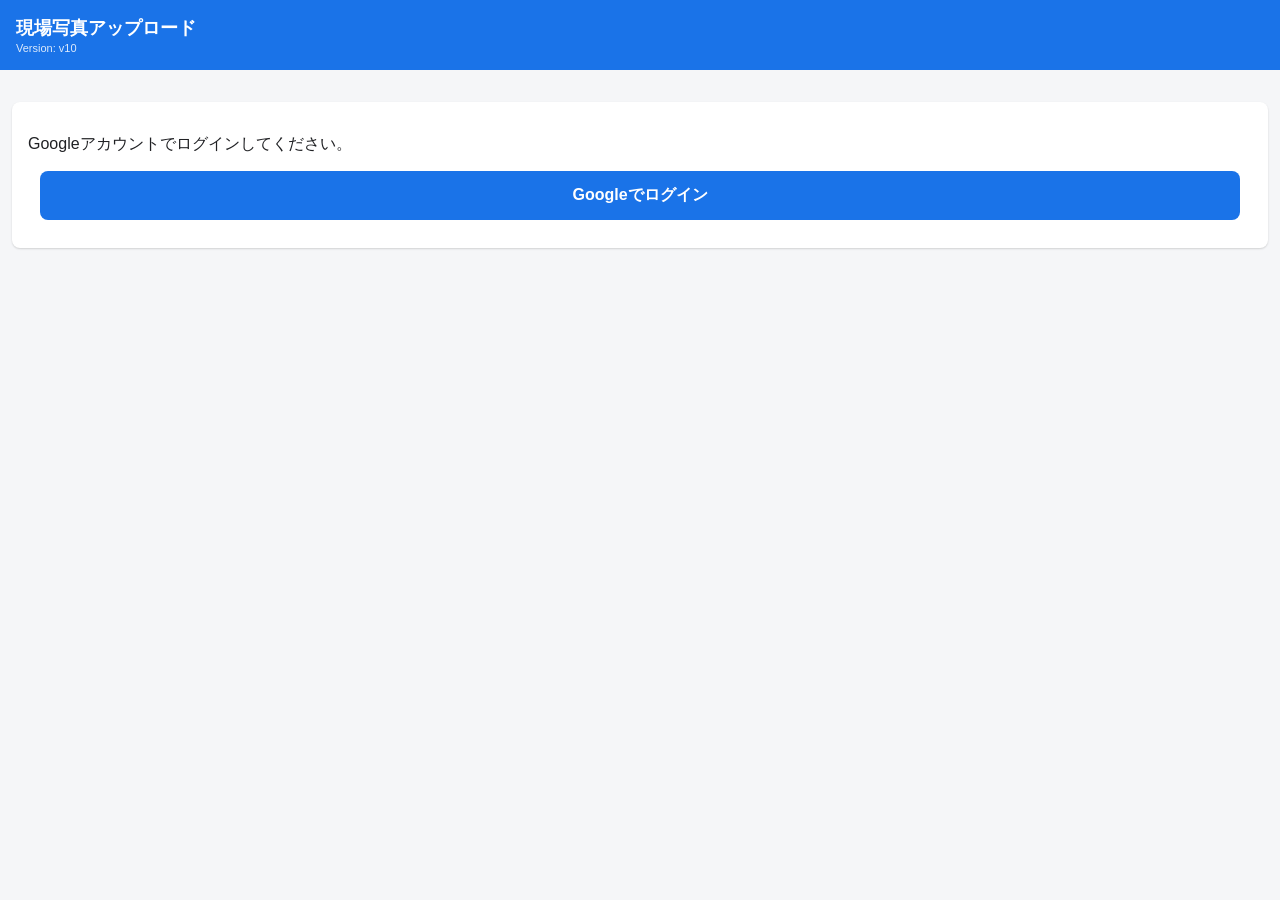
==== index.html @ af847581 "履歴画面の再試行をファイル個別からまとめて1ボタンに変更(v10): 中断・待機中の複数ファイルを一括再開できるようにする" ====
<!DOCTYPE html>
<html lang="ja">
<head>
<meta charset="UTF-8" />
<meta name="viewport" content="width=device-width, initial-scale=1, maximum-scale=1" />
<title>現場写真アップロード</title>
<link rel="manifest" href="manifest.json" />
<meta name="theme-color" content="#1a73e8" />
<link rel="apple-touch-icon" href="icons/icon-192.png" />
<link rel="icon" href="icons/icon-192.png" />
<link rel="stylesheet" href="css/style.css" />
</head>
<body>

<header class="app-header">
  <h1>現場写真アップロード</h1>
  <div id="app-version" class="app-version"></div>
</header>

<div id="status-message" class="status-message"></div>

<!-- ログイン画面 -->
<section id="screen-login" class="screen">
  <div class="card">
    <p>Googleアカウントでログインしてください。</p>
    <button id="btn-login" class="btn-primary">Googleでログイン</button>
  </div>
</section>

<!-- メイン画面 -->
<section id="screen-main" class="screen hidden">
  <nav class="tabs">
    <button id="tab-main" class="tab active">アップロード</button>
    <button id="tab-history" class="tab">履歴</button>
  </nav>

  <div id="panel-main" class="panel">
    <div class="card">
      <label>① 顧客名</label>
      <select id="select-customer"></select>

      <label>② 施工現場</label>
      <select id="select-site" disabled></select>

      <label>③ 施工年月</label>
      <select id="select-yearmonth"></select>
    </div>

    <div class="card">
      <label>写真を選択</label>
      <input id="file-input" type="file" accept="image/*,.heic,.heif" multiple />
      <div id="selected-files-info" class="muted">写真が選択されていません</div>
    </div>

    <button id="btn-upload" class="btn-primary">アップロード実行</button>
  </div>

  <div id="panel-history" class="panel hidden">
    <h2>この端末の履歴</h2>
    <button id="btn-retry-all" class="btn-secondary retry-all-btn hidden"></button>
    <div id="local-history-list"></div>

    <h2>全体共有履歴</h2>
    <div id="shared-history-list"></div>
  </div>
</section>

<!-- 新規作成モーダル -->
<div id="modal-overlay" class="modal-overlay hidden">
  <div class="modal">
    <h3 id="modal-title"></h3>
    <input id="modal-text-input" type="text" placeholder="入力してください" />
    <input id="modal-month-input" type="month" class="hidden" />
    <div class="modal-buttons">
      <button id="modal-cancel" class="btn-secondary">キャンセル</button>
      <button id="modal-confirm" class="btn-primary">登録</button>
    </div>
  </div>
</div>

<!-- アップロード進捗モーダル -->
<div id="upload-modal-overlay" class="modal-overlay hidden">
  <div class="modal upload-modal">
    <h3>アップロード</h3>

    <div class="upload-progress-block">
      <div class="upload-progress-label">
        <span>全体進捗</span>
        <span id="upload-overall-count"></span>
      </div>
      <div class="progress-bar-outer"><div id="upload-overall-bar" class="progress-bar-inner"></div></div>
      <div class="progress-status" id="upload-overall-status"></div>
    </div>

    <div class="upload-progress-block">
      <div class="upload-progress-label" id="upload-current-filename">-</div>
      <div class="progress-bar-outer"><div id="upload-current-bar" class="progress-bar-inner"></div></div>
      <div class="progress-status" id="upload-current-status"></div>
    </div>

    <div id="upload-modal-warning" class="warning">
      アップロード中は画面を閉じたり、ロックしたりしないでください。
    </div>
    <div id="upload-modal-message" class="muted hidden"></div>

    <div class="modal-buttons">
      <button id="btn-upload-cancel" class="btn-secondary">中断</button>
      <button id="btn-upload-close" class="btn-primary hidden">閉じる</button>
    </div>
  </div>
</div>

<script src="js/version.js"></script>
<script src="js/config.js"></script>
<script src="js/db.js"></script>
<script src="js/auth.js"></script>
<script src="js/drive.js"></script>
<script src="js/compress.js"></script>
<script src="js/main.js"></script>
</body>
</html>
---- css/style.css ----
* { box-sizing: border-box; }

body {
  margin: 0;
  font-family: -apple-system, BlinkMacSystemFont, "Segoe UI", Roboto, "Hiragino Sans", "Noto Sans JP", sans-serif;
  background: #f5f6f8;
  color: #202124;
  padding-bottom: 40px;
}

.app-header {
  background: #1a73e8;
  color: #fff;
  padding: 16px;
}
.app-header h1 {
  margin: 0;
  font-size: 18px;
}
.app-version {
  margin-top: 2px;
  font-size: 11px;
  opacity: 0.85;
}

.status-message {
  padding: 8px 16px;
  font-size: 14px;
  color: #1a73e8;
  min-height: 20px;
}
.status-message.error {
  color: #d93025;
  font-weight: bold;
}

.screen.hidden,
.panel.hidden,
.hidden {
  display: none !important;
}

.card {
  background: #fff;
  margin: 12px;
  padding: 16px;
  border-radius: 8px;
  box-shadow: 0 1px 2px rgba(0, 0, 0, 0.15);
}

label {
  display: block;
  font-size: 13px;
  color: #5f6368;
  margin: 12px 0 4px;
}
label:first-child {
  margin-top: 0;
}

select,
input[type="text"],
input[type="month"] {
  width: 100%;
  padding: 10px;
  font-size: 16px;
  border: 1px solid #dadce0;
  border-radius: 6px;
  background: #fff;
}

input[type="file"] {
  width: 100%;
  padding: 8px 0;
}

.muted {
  font-size: 13px;
  color: #5f6368;
  margin-top: 6px;
}

.btn-primary {
  display: block;
  width: calc(100% - 24px);
  margin: 12px;
  padding: 14px;
  background: #1a73e8;
  color: #fff;
  border: none;
  border-radius: 8px;
  font-size: 16px;
  font-weight: bold;
}
.btn-primary:disabled {
  background: #a8c7fa;
}

.btn-secondary {
  padding: 10px 16px;
  background: #f1f3f4;
  border: none;
  border-radius: 6px;
  font-size: 15px;
}

.warning {
  margin: 0 12px 12px;
  padding: 10px 12px;
  background: #fef7e0;
  border: 1px solid #f9ab00;
  border-radius: 6px;
  font-size: 13px;
  color: #7a5900;
}

.tabs {
  display: flex;
  background: #fff;
  border-bottom: 1px solid #dadce0;
}
.tab {
  flex: 1;
  padding: 14px;
  border: none;
  background: none;
  font-size: 15px;
  color: #5f6368;
}
.tab.active {
  color: #1a73e8;
  font-weight: bold;
  border-bottom: 3px solid #1a73e8;
}

.progress-list {
  margin: 12px;
}
.progress-row {
  background: #fff;
  border-radius: 8px;
  padding: 10px 12px;
  margin-bottom: 8px;
  box-shadow: 0 1px 2px rgba(0, 0, 0, 0.1);
}
.progress-filename {
  font-size: 13px;
  margin-bottom: 6px;
  word-break: break-all;
}
.progress-bar-outer {
  background: #e8eaed;
  border-radius: 4px;
  height: 8px;
  overflow: hidden;
}
.progress-bar-inner {
  background: #1a73e8;
  height: 100%;
  width: 0%;
  transition: width 0.2s;
}
.progress-status {
  font-size: 12px;
  color: #5f6368;
  margin-top: 4px;
}

.panel {
  padding-bottom: 12px;
}
.panel h2 {
  font-size: 15px;
  margin: 16px 12px 8px;
  color: #5f6368;
}

.retry-all-btn {
  display: block;
  margin: 0 12px 12px;
  width: calc(100% - 24px);
}
.retry-all-btn:disabled {
  opacity: 0.6;
}

.history-row {
  background: #fff;
  margin: 0 12px 8px;
  padding: 10px 12px;
  border-radius: 8px;
  box-shadow: 0 1px 2px rgba(0, 0, 0, 0.1);
  border-left: 4px solid #dadce0;
}
.history-row.status-completed {
  border-left-color: #34a853;
}
.history-row.status-failed {
  border-left-color: #d93025;
}
.history-row.status-paused,
.history-row.status-uploading,
.history-row.status-pending {
  border-left-color: #f9ab00;
}
.history-main {
  display: flex;
  justify-content: space-between;
  align-items: center;
  font-size: 14px;
}
.history-sub {
  font-size: 12px;
  color: #5f6368;
  margin-top: 4px;
}
.badge {
  font-size: 11px;
  padding: 2px 8px;
  border-radius: 10px;
  background: #f1f3f4;
  color: #5f6368;
}
.history-row button {
  margin-top: 8px;
  padding: 6px 12px;
  border: 1px solid #1a73e8;
  color: #1a73e8;
  background: #fff;
  border-radius: 6px;
}

.modal-overlay {
  position: fixed;
  top: 0; left: 0; right: 0; bottom: 0;
  background: rgba(0, 0, 0, 0.4);
  display: flex;
  align-items: center;
  justify-content: center;
  padding: 20px;
}
.modal {
  background: #fff;
  border-radius: 10px;
  padding: 20px;
  width: 100%;
  max-width: 360px;
}
.modal h3 {
  margin-top: 0;
}
.modal-buttons {
  display: flex;
  justify-content: flex-end;
  gap: 8px;
  margin-top: 16px;
}

.upload-modal {
  max-width: 400px;
}
.upload-progress-block {
  margin-bottom: 18px;
}
.upload-progress-label {
  display: flex;
  justify-content: space-between;
  font-size: 13px;
  color: #5f6368;
  margin-bottom: 6px;
  word-break: break-all;
}
.upload-modal .warning {
  margin: 0 0 12px;
}
.upload-modal .muted.error {
  color: #d93025;
}
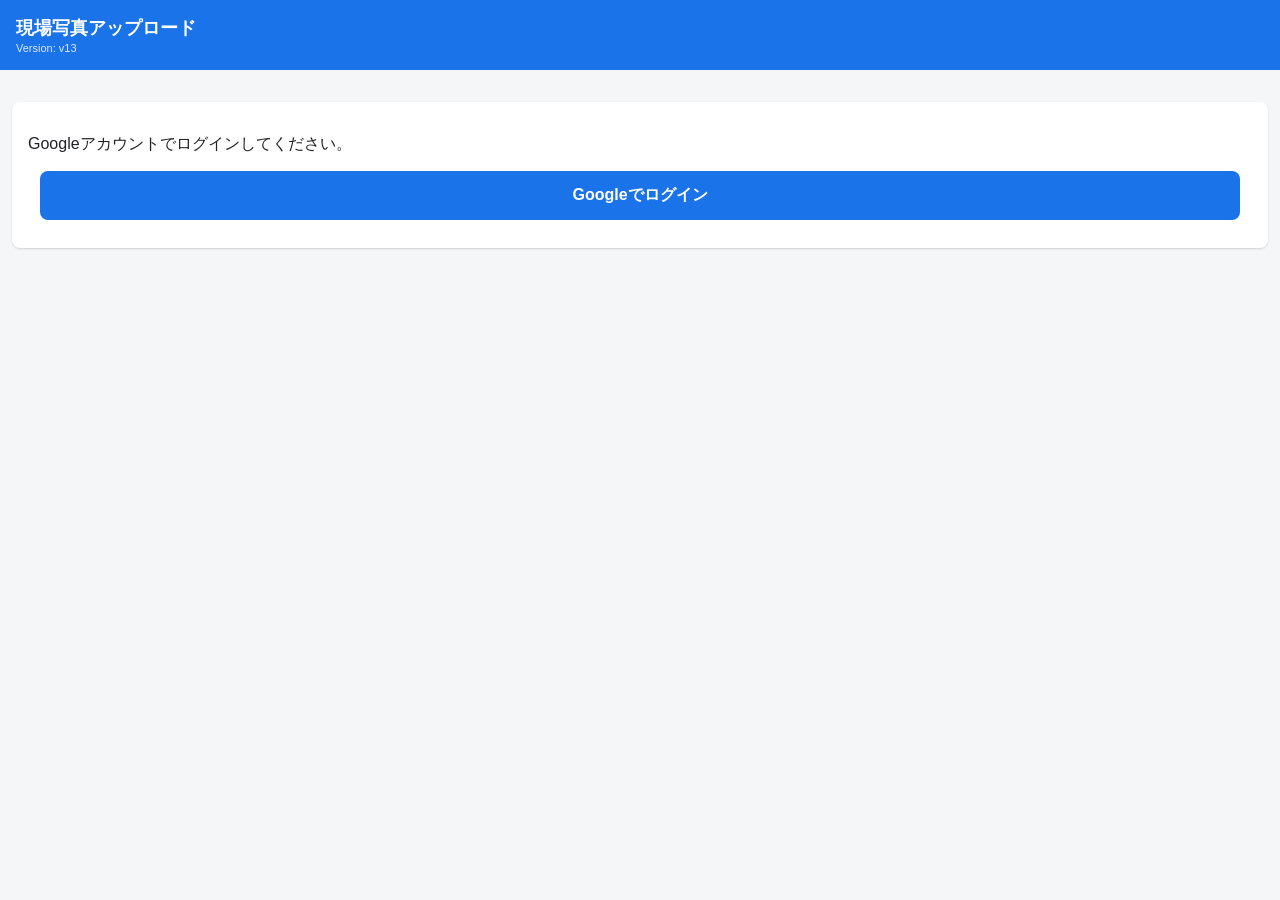
==== commit 4eefa69b: "進捗表示・履歴表示の仕様改善(v13): 進捗コメントをポップアップ内に集約しスピナーを追加、共有履歴を過去1週間・端末履歴を本日分に絞り込み、履歴一覧にサムネイル表示を追加" ====
--- a/index.html
+++ b/index.html
@@ -56,11 +56,11 @@
   </div>
 
   <div id="panel-history" class="panel hidden">
-    <h2>この端末の履歴</h2>
+    <h2>本日分の履歴(本日)</h2>
     <button id="btn-retry-all" class="btn-secondary retry-all-btn hidden"></button>
     <div id="local-history-list"></div>
 
-    <h2>全体共有履歴</h2>
+    <h2>全体共有履歴(過去1週間)</h2>
     <div id="shared-history-list"></div>
   </div>
 </section>
@@ -82,6 +82,11 @@
 <div id="upload-modal-overlay" class="modal-overlay hidden">
   <div class="modal upload-modal">
     <h3>アップロード</h3>
+
+    <div class="upload-modal-status">
+      <div id="upload-modal-spinner" class="spinner hidden"></div>
+      <div id="upload-modal-stage" class="upload-modal-stage"></div>
+    </div>
 
     <div class="upload-progress-block">
       <div class="upload-progress-label">
--- a/css/style.css
+++ b/css/style.css
@@ -203,6 +203,26 @@
 .history-row.status-pending {
   border-left-color: #f9ab00;
 }
+.history-row-content {
+  display: flex;
+  align-items: flex-start;
+  gap: 10px;
+}
+.thumb {
+  width: 40px;
+  height: 40px;
+  flex-shrink: 0;
+  border-radius: 4px;
+  background: #e8eaed;
+  object-fit: cover;
+}
+.thumb-placeholder {
+  background: #e8eaed;
+}
+.history-text {
+  flex: 1;
+  min-width: 0;
+}
 .history-main {
   display: flex;
   justify-content: space-between;
@@ -259,6 +279,31 @@
 .upload-modal {
   max-width: 400px;
 }
+.upload-modal-status {
+  display: flex;
+  align-items: center;
+  gap: 10px;
+  margin-bottom: 14px;
+  min-height: 22px;
+}
+.upload-modal-stage {
+  font-size: 13px;
+  color: #5f6368;
+}
+.spinner {
+  width: 22px;
+  height: 22px;
+  flex-shrink: 0;
+  border: 3px solid #e8eaed;
+  border-top-color: #1a73e8;
+  border-radius: 50%;
+  animation: upload-spin 0.8s linear infinite;
+}
+@keyframes upload-spin {
+  to {
+    transform: rotate(360deg);
+  }
+}
 .upload-progress-block {
   margin-bottom: 18px;
 }
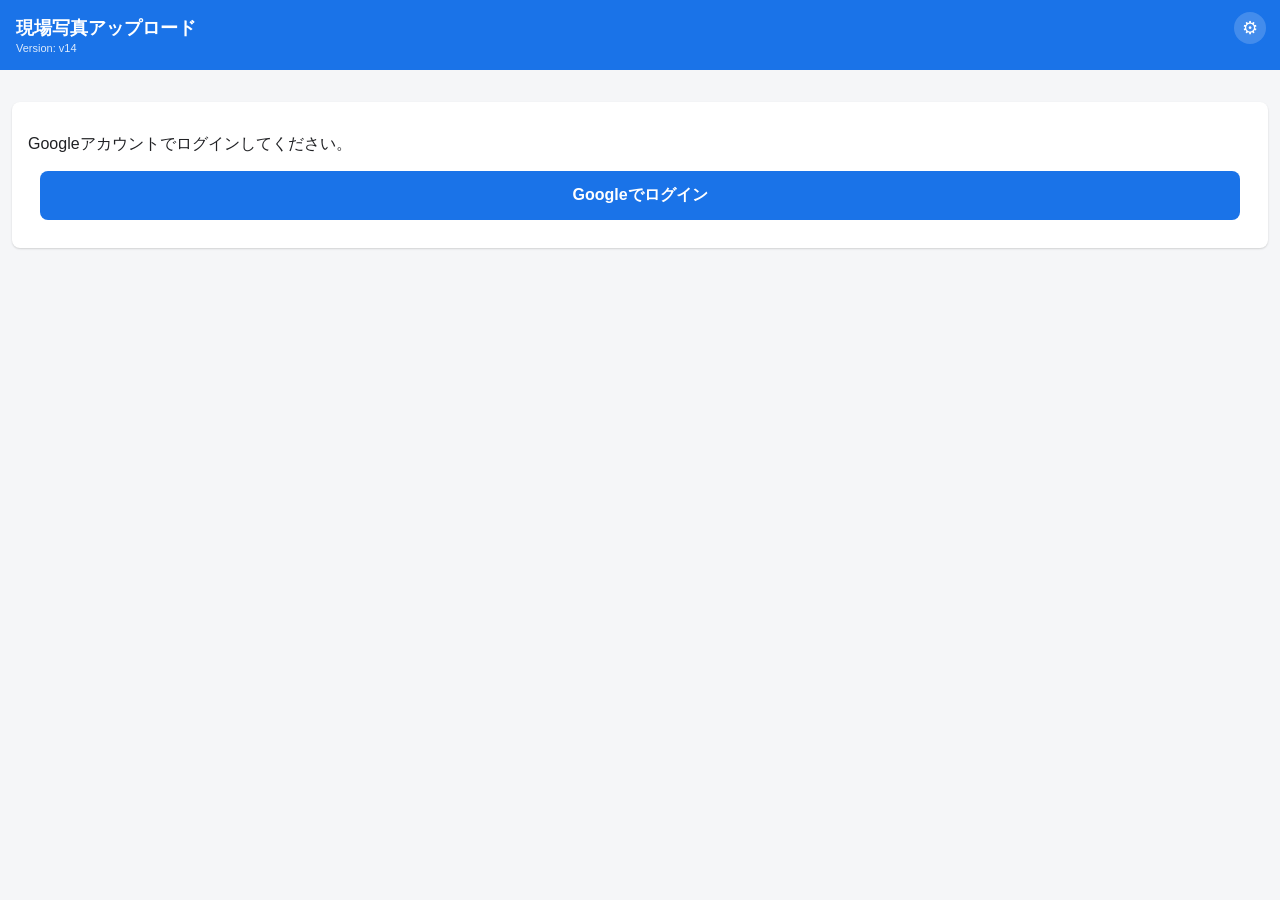
==== commit ea16df77: "UI細部の改善(v14): STEP1/STEP2見出し追加、写真選択ボタンの視認性向上、①②③・写真選択完了までアップロードボタンを見た目上disabled化、履歴タブ文言修正、ヘッダーを固定表示化" ====
--- a/index.html
+++ b/index.html
@@ -15,6 +15,7 @@
 <header class="app-header">
   <h1>現場写真アップロード</h1>
   <div id="app-version" class="app-version"></div>
+  <button id="btn-settings" class="settings-btn" type="button" aria-label="設定">⚙</button>
 </header>
 
 <div id="status-message" class="status-message"></div>
@@ -36,6 +37,7 @@
 
   <div id="panel-main" class="panel">
     <div class="card">
+      <h3 class="step-title">STEP1：写真の保存先を決める</h3>
       <label>① 顧客名</label>
       <select id="select-customer"></select>
 
@@ -47,7 +49,7 @@
     </div>
 
     <div class="card">
-      <label>写真を選択</label>
+      <h3 class="step-title">STEP2：保存する写真を選ぶ</h3>
       <input id="file-input" type="file" accept="image/*,.heic,.heif" multiple />
       <div id="selected-files-info" class="muted">写真が選択されていません</div>
     </div>
@@ -56,7 +58,7 @@
   </div>
 
   <div id="panel-history" class="panel hidden">
-    <h2>本日分の履歴(本日)</h2>
+    <h2>この端末の履歴(本日分)</h2>
     <button id="btn-retry-all" class="btn-secondary retry-all-btn hidden"></button>
     <div id="local-history-list"></div>
 
@@ -115,6 +117,19 @@
   </div>
 </div>
 
+<!-- 設定モーダル（ダミー。設定機能は未実装） -->
+<div id="settings-modal-overlay" class="modal-overlay hidden">
+  <div class="modal">
+    <h3>設定</h3>
+    <p>ダミー設定1</p>
+    <p>ダミー設定2</p>
+    <p>ダミー設定3</p>
+    <div class="modal-buttons">
+      <button id="btn-settings-close" class="btn-primary">閉じる</button>
+    </div>
+  </div>
+</div>
+
 <script src="js/version.js"></script>
 <script src="js/config.js"></script>
 <script src="js/db.js"></script>
--- a/css/style.css
+++ b/css/style.css
@@ -9,6 +9,9 @@
 }
 
 .app-header {
+  position: sticky;
+  top: 0;
+  z-index: 100;
   background: #1a73e8;
   color: #fff;
   padding: 16px;
@@ -21,6 +24,20 @@
   margin-top: 2px;
   font-size: 11px;
   opacity: 0.85;
+}
+.settings-btn {
+  position: absolute;
+  top: 12px;
+  right: 14px;
+  width: 32px;
+  height: 32px;
+  border-radius: 50%;
+  border: none;
+  background: rgba(255, 255, 255, 0.18);
+  color: #fff;
+  font-size: 18px;
+  line-height: 1;
+  cursor: pointer;
 }
 
 .status-message {
@@ -73,6 +90,25 @@
   width: 100%;
   padding: 8px 0;
 }
+input[type="file"]::file-selector-button,
+input[type="file"]::-webkit-file-upload-button {
+  padding: 12px 20px;
+  margin-right: 10px;
+  font-size: 16px;
+  font-weight: bold;
+  color: #fff;
+  background: #1a73e8;
+  border: none;
+  border-radius: 6px;
+  cursor: pointer;
+}
+
+.step-title {
+  margin: 0 0 12px;
+  font-size: 15px;
+  font-weight: bold;
+  color: #202124;
+}
 
 .muted {
   font-size: 13px;
@@ -92,8 +128,10 @@
   font-size: 16px;
   font-weight: bold;
 }
-.btn-primary:disabled {
+.btn-primary:disabled,
+.btn-primary.look-disabled {
   background: #a8c7fa;
+  cursor: not-allowed;
 }
 
 .btn-secondary {
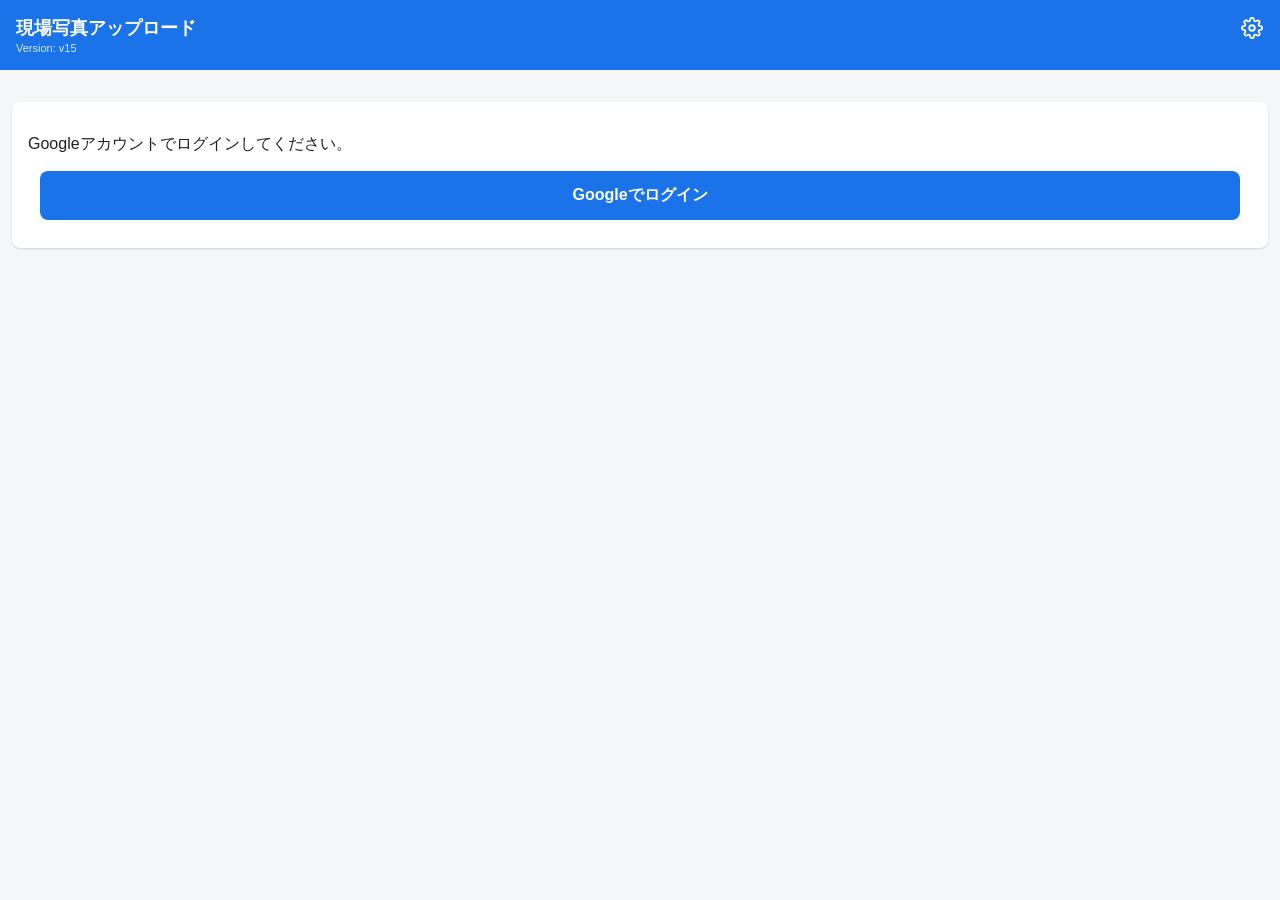
==== commit 522435cc: "設定画面のUI刷新(v15): 歯車アイコンをシンプルな線画SVGに変更、設定画面を小ポップアップからLINE風の下からスライドするフルスクリーンシートに変更、閉じるボタンを右上の×アイコンに変更" ====
--- a/index.html
+++ b/index.html
@@ -15,7 +15,12 @@
 <header class="app-header">
   <h1>現場写真アップロード</h1>
   <div id="app-version" class="app-version"></div>
-  <button id="btn-settings" class="settings-btn" type="button" aria-label="設定">⚙</button>
+  <button id="btn-settings" class="settings-btn" type="button" aria-label="設定">
+    <svg viewBox="0 0 24 24" fill="none" stroke="currentColor" stroke-width="2" stroke-linecap="round" stroke-linejoin="round">
+      <path d="M12 15a3 3 0 1 0 0-6 3 3 0 0 0 0 6z"></path>
+      <path d="M19.4 15a1.65 1.65 0 0 0 .33 1.82l.06.06a2 2 0 1 1-2.83 2.83l-.06-.06a1.65 1.65 0 0 0-1.82-.33 1.65 1.65 0 0 0-1 1.51V21a2 2 0 0 1-4 0v-.09A1.65 1.65 0 0 0 9 19.4a1.65 1.65 0 0 0-1.82.33l-.06.06a2 2 0 1 1-2.83-2.83l.06-.06a1.65 1.65 0 0 0 .33-1.82 1.65 1.65 0 0 0-1.51-1H3a2 2 0 0 1 0-4h.09A1.65 1.65 0 0 0 4.6 9a1.65 1.65 0 0 0-.33-1.82l-.06-.06a2 2 0 1 1 2.83-2.83l.06.06a1.65 1.65 0 0 0 1.82.33H9a1.65 1.65 0 0 0 1-1.51V3a2 2 0 0 1 4 0v.09a1.65 1.65 0 0 0 1 1.51 1.65 1.65 0 0 0 1.82-.33l.06-.06a2 2 0 1 1 2.83 2.83l-.06.06a1.65 1.65 0 0 0-.33 1.82V9a1.65 1.65 0 0 0 1.51 1H21a2 2 0 0 1 0 4h-.09a1.65 1.65 0 0 0-1.51 1z"></path>
+    </svg>
+  </button>
 </header>
 
 <div id="status-message" class="status-message"></div>
@@ -117,16 +122,16 @@
   </div>
 </div>
 
-<!-- 設定モーダル（ダミー。設定機能は未実装） -->
-<div id="settings-modal-overlay" class="modal-overlay hidden">
-  <div class="modal">
-    <h3>設定</h3>
+<!-- 設定画面（ダミー。設定機能は未実装）。下からスライドして表示するシート -->
+<div id="screen-settings" class="settings-sheet">
+  <div class="settings-sheet-header">
+    <h2>設定</h2>
+    <button id="btn-settings-close" class="icon-close-btn" type="button" aria-label="閉じる">&times;</button>
+  </div>
+  <div class="settings-sheet-body">
     <p>ダミー設定1</p>
     <p>ダミー設定2</p>
     <p>ダミー設定3</p>
-    <div class="modal-buttons">
-      <button id="btn-settings-close" class="btn-primary">閉じる</button>
-    </div>
   </div>
 </div>
 
--- a/css/style.css
+++ b/css/style.css
@@ -27,7 +27,55 @@
 }
 .settings-btn {
   position: absolute;
-  top: 12px;
+  top: 14px;
+  right: 14px;
+  width: 28px;
+  height: 28px;
+  padding: 0;
+  border: none;
+  background: none;
+  color: #fff;
+  cursor: pointer;
+  display: flex;
+  align-items: center;
+  justify-content: center;
+}
+.settings-btn svg {
+  width: 22px;
+  height: 22px;
+}
+
+.settings-sheet {
+  position: fixed;
+  top: 0;
+  left: 0;
+  right: 0;
+  bottom: 0;
+  z-index: 200;
+  background: #f5f6f8;
+  display: flex;
+  flex-direction: column;
+  transform: translateY(100%);
+  transition: transform 0.3s ease;
+}
+.settings-sheet.open {
+  transform: translateY(0);
+}
+.settings-sheet-header {
+  position: relative;
+  flex-shrink: 0;
+  background: #1a73e8;
+  color: #fff;
+  padding: 16px;
+  text-align: center;
+}
+.settings-sheet-header h2 {
+  margin: 0;
+  font-size: 16px;
+}
+.icon-close-btn {
+  position: absolute;
+  top: 10px;
   right: 14px;
   width: 32px;
   height: 32px;
@@ -35,9 +83,21 @@
   border: none;
   background: rgba(255, 255, 255, 0.18);
   color: #fff;
-  font-size: 18px;
+  font-size: 22px;
   line-height: 1;
   cursor: pointer;
+}
+.settings-sheet-body {
+  flex: 1;
+  overflow-y: auto;
+  padding: 16px;
+}
+.settings-sheet-body p {
+  background: #fff;
+  margin: 0 0 8px;
+  padding: 14px 16px;
+  border-radius: 8px;
+  box-shadow: 0 1px 2px rgba(0, 0, 0, 0.1);
 }
 
 .status-message {
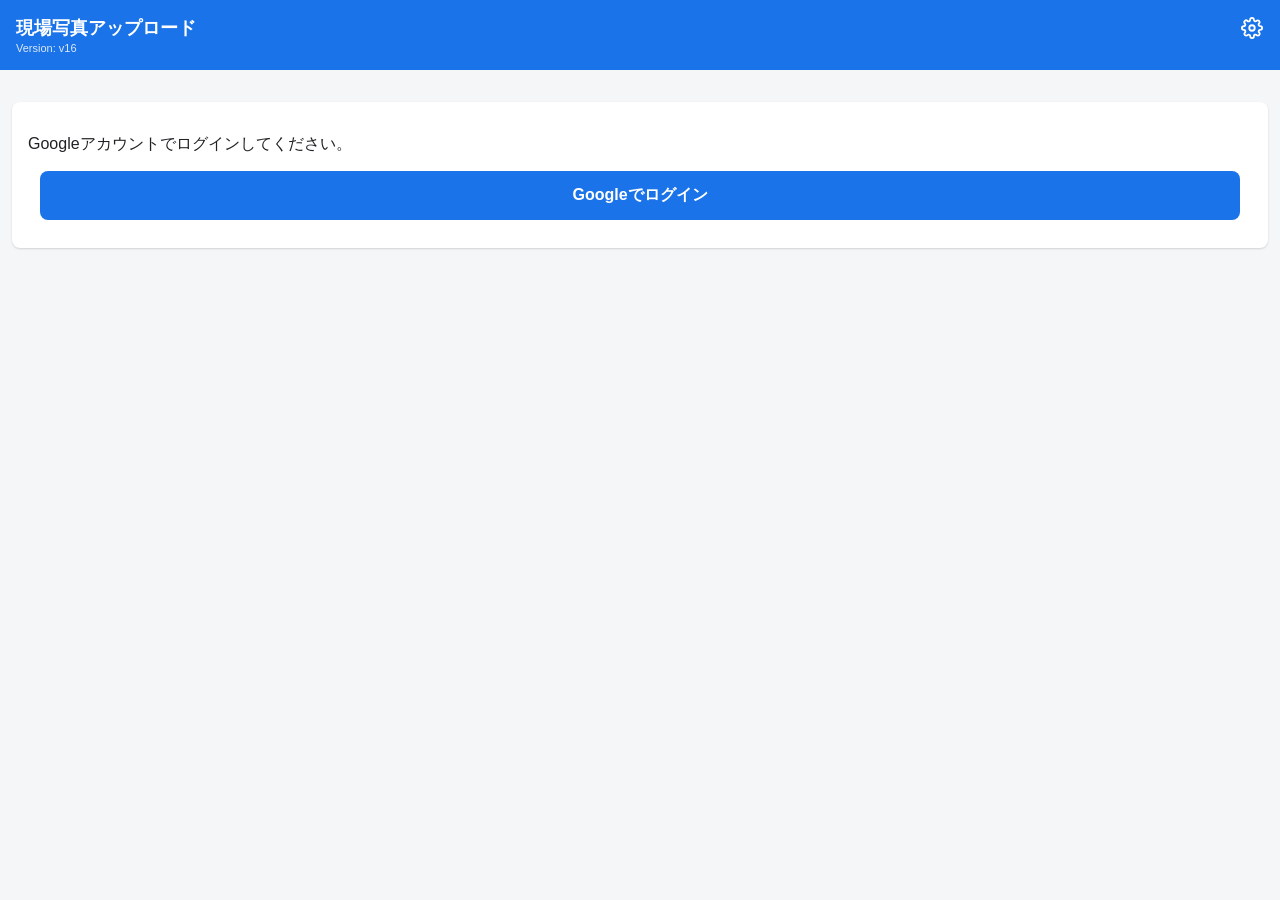
==== commit eba316e6: "v16: アップロード完了通知メール機能とユーザー情報(氏名・メール)保存機能を追加 - js/notify.js を新規追加。Google Apps Script経由でアップロード完了・中断・   " ====
--- a/index.html
+++ b/index.html
@@ -122,16 +122,25 @@
   </div>
 </div>
 
-<!-- 設定画面（ダミー。設定機能は未実装）。下からスライドして表示するシート -->
+<!-- 設定画面。下からスライドして表示するシート -->
 <div id="screen-settings" class="settings-sheet">
   <div class="settings-sheet-header">
     <h2>設定</h2>
     <button id="btn-settings-close" class="icon-close-btn" type="button" aria-label="閉じる">&times;</button>
   </div>
   <div class="settings-sheet-body">
-    <p>ダミー設定1</p>
-    <p>ダミー設定2</p>
-    <p>ダミー設定3</p>
+    <div class="card">
+      <h3 class="step-title">ユーザー情報</h3>
+      <p class="muted">
+        履歴画面の共有履歴に表示される氏名です。アップロード完了メールの宛先にも使用されます。
+      </p>
+      <label>氏名</label>
+      <input id="profile-name-input" type="text" placeholder="例：山田太郎" />
+      <label>メールアドレス</label>
+      <input id="profile-email-input" type="email" placeholder="example@example.com" />
+      <button id="btn-profile-save" class="btn-primary">保存</button>
+      <div id="profile-save-message" class="muted hidden"></div>
+    </div>
   </div>
 </div>
 
@@ -141,6 +150,7 @@
 <script src="js/auth.js"></script>
 <script src="js/drive.js"></script>
 <script src="js/compress.js"></script>
+<script src="js/notify.js"></script>
 <script src="js/main.js"></script>
 </body>
 </html>
--- a/css/style.css
+++ b/css/style.css
@@ -137,6 +137,7 @@
 
 select,
 input[type="text"],
+input[type="email"],
 input[type="month"] {
   width: 100%;
   padding: 10px;
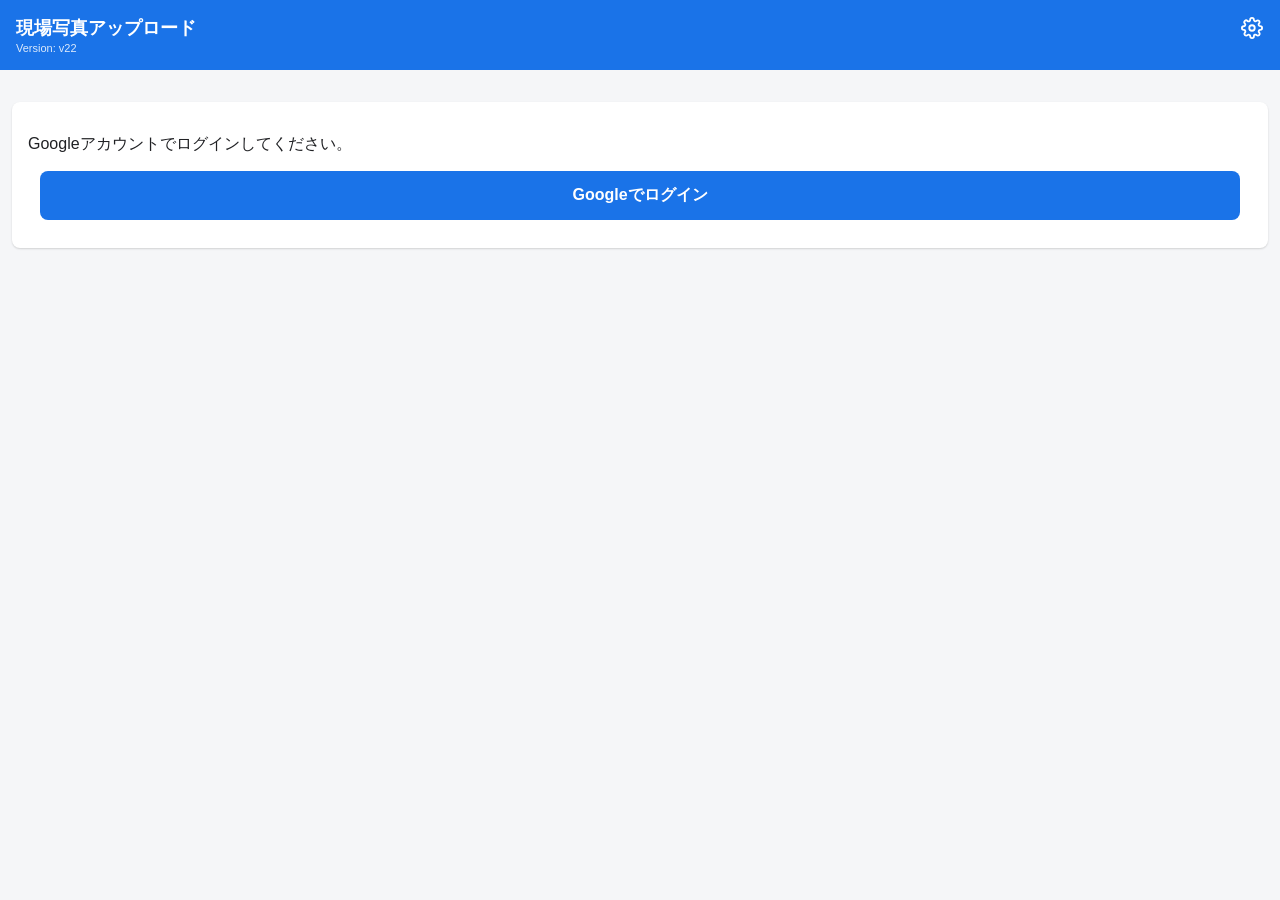
==== commit 40da3d70: "v22: 全体進捗の算出方法見直し＋アップロードを並列化(案C) - 全体進捗バーを、本体アップロードのバイト数だけでなく   フォルダ準備/圧縮/採番/本体アップロード/サムネイル準備/履歴反映の " ====
--- a/index.html
+++ b/index.html
@@ -105,9 +105,8 @@
     </div>
 
     <div class="upload-progress-block">
-      <div class="upload-progress-label" id="upload-current-filename">-</div>
-      <div class="progress-bar-outer"><div id="upload-current-bar" class="progress-bar-inner"></div></div>
-      <div class="progress-status" id="upload-current-status"></div>
+      <div class="upload-progress-label"><span>ファイル別進捗</span></div>
+      <div id="upload-file-progress-list" class="progress-list"></div>
     </div>
 
     <div id="upload-modal-warning" class="warning">
--- a/css/style.css
+++ b/css/style.css
@@ -147,6 +147,16 @@
   background: #fff;
 }
 
+/* iOS Safari は type="month" の内部コントロールに独自の最小幅を持たせることがあり、
+   width:100%だけでは親要素（モーダル）の幅からはみ出す場合がある。
+   明示的にmax-width/min-widthとappearanceのリセットで確実に枠内へ収める。 */
+input[type="month"] {
+  max-width: 100%;
+  min-width: 0;
+  -webkit-appearance: none;
+  appearance: none;
+}
+
 input[type="file"] {
   width: 100%;
   padding: 8px 0;
@@ -373,6 +383,13 @@
   justify-content: flex-end;
   gap: 8px;
   margin-top: 16px;
+}
+.modal-buttons button {
+  flex: 1;
+  display: block;
+  width: auto;
+  margin: 0;
+  text-align: center;
 }
 
 .upload-modal {
@@ -420,3 +437,18 @@
 .upload-modal .muted.error {
   color: #d93025;
 }
+
+/* 複数ファイル並列アップロード時の「ファイル別進捗」表示。
+   .progress-list/.progress-rowは元々ページ背景を前提にしたカードだったため、
+   白背景のモーダル内では影だけだと境界が分かりにくい。淡いグレー背景＋枠線に調整する。 */
+.upload-modal .progress-list {
+  margin: 0;
+}
+.upload-modal .progress-row {
+  background: #f8f9fa;
+  box-shadow: none;
+  border: 1px solid #e8eaed;
+}
+.upload-modal .progress-row:last-child {
+  margin-bottom: 0;
+}
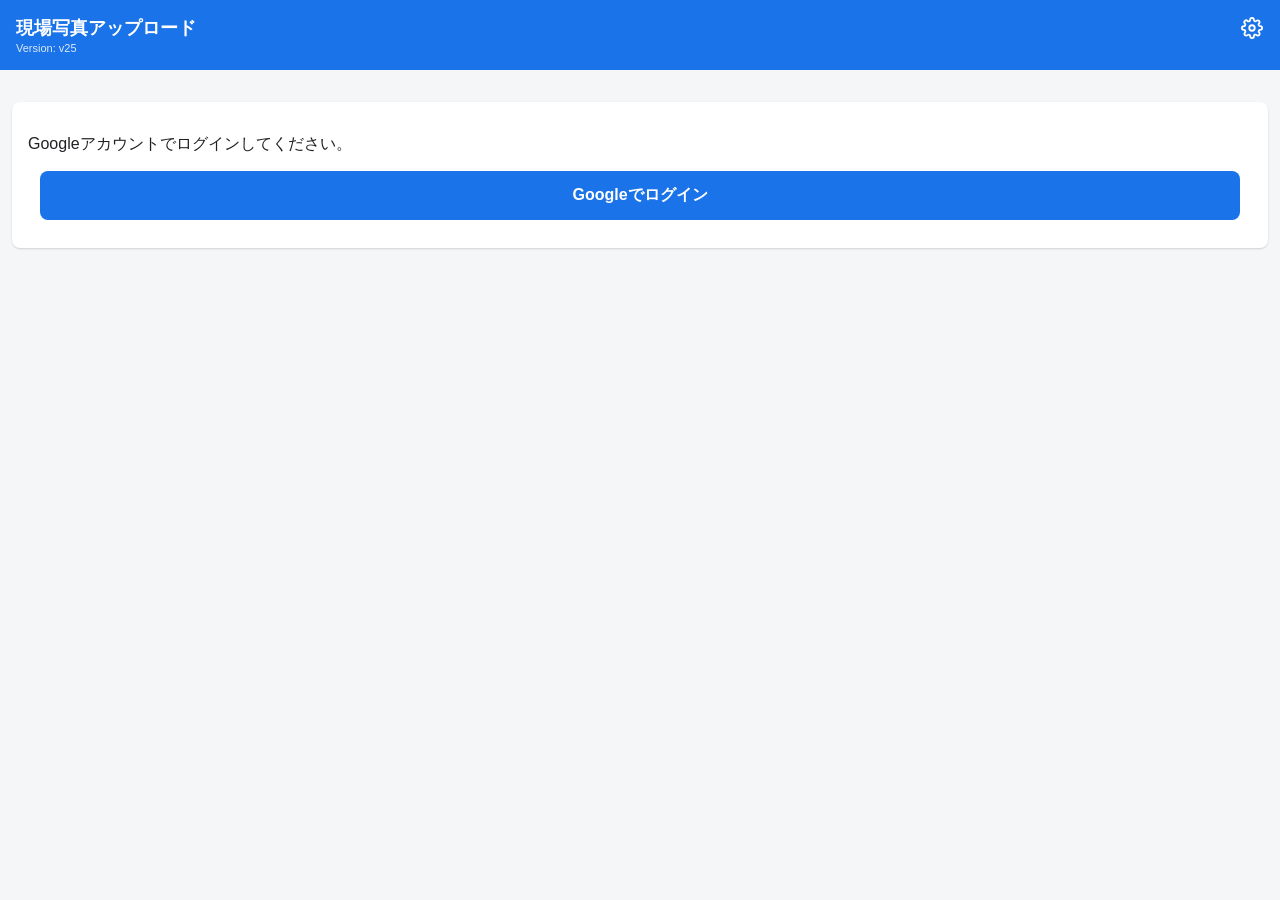
==== commit d28ac348: "v25: アップロード進捗モーダルのタイトルを状態に応じて切り替え - 常に「アップロード」固定表示だったモーダルタイトルを、   実行中は「アップロード中」、完了後は「アップロード完了」に変更。  " ====
--- a/index.html
+++ b/index.html
@@ -88,7 +88,7 @@
 <!-- アップロード進捗モーダル -->
 <div id="upload-modal-overlay" class="modal-overlay hidden">
   <div class="modal upload-modal">
-    <h3>アップロード</h3>
+    <h3 id="upload-modal-title">アップロード中</h3>
 
     <div class="upload-modal-status">
       <div id="upload-modal-spinner" class="spinner hidden"></div>
--- a/css/style.css
+++ b/css/style.css
@@ -1,14 +1,29 @@
 * { box-sizing: border-box; }
 
+html, body {
+  height: 100%;
+}
+
+/* アプリ全体をヘッダー/タブ/スクロール領域の3段構成にする（＝アプリシェル）。
+   bodyは高さいっぱいのflexコンテナにして自身はスクロールさせず、
+   タブ切替の中身（.panel）側だけがoverflow-yでスクロールするようにする。
+   これにより、履歴・アップロードどちらのタブでも中身が増えても
+   ヘッダーとタブ切替自体は画面に固定表示されたままになる。
+   （.settings-sheet/.settings-sheet-bodyで既に使っていたのと同じ考え方） */
 body {
   margin: 0;
   font-family: -apple-system, BlinkMacSystemFont, "Segoe UI", Roboto, "Hiragino Sans", "Noto Sans JP", sans-serif;
   background: #f5f6f8;
   color: #202124;
-  padding-bottom: 40px;
+  display: flex;
+  flex-direction: column;
+  height: 100vh;
+  height: 100dvh; /* モバイルのアドレスバー表示/非表示による高さ変動に対応（非対応ブラウザは上のvhにフォールバック） */
+  overflow: hidden;
 }
 
 .app-header {
+  flex-shrink: 0;
   position: sticky;
   top: 0;
   z-index: 100;
@@ -101,6 +116,7 @@
 }
 
 .status-message {
+  flex-shrink: 0;
   padding: 8px 16px;
   font-size: 14px;
   color: #1a73e8;
@@ -111,10 +127,23 @@
   font-weight: bold;
 }
 
+.screen {
+  flex: 1;
+  min-height: 0;
+  overflow-y: auto;
+}
 .screen.hidden,
 .panel.hidden,
 .hidden {
   display: none !important;
+}
+
+/* メイン画面（タブ切替あり）は、タブ自体は固定し、選択中の.panelだけが
+   スクロールする構成にするため、#screen-main自体はスクロールさせない。 */
+#screen-main {
+  display: flex;
+  flex-direction: column;
+  overflow: hidden;
 }
 
 .card {
@@ -224,6 +253,7 @@
 }
 
 .tabs {
+  flex-shrink: 0;
   display: flex;
   background: #fff;
   border-bottom: 1px solid #dadce0;
@@ -276,7 +306,10 @@
 }
 
 .panel {
-  padding-bottom: 12px;
+  flex: 1;
+  min-height: 0;
+  overflow-y: auto;
+  padding-bottom: 24px;
 }
 .panel h2 {
   font-size: 15px;
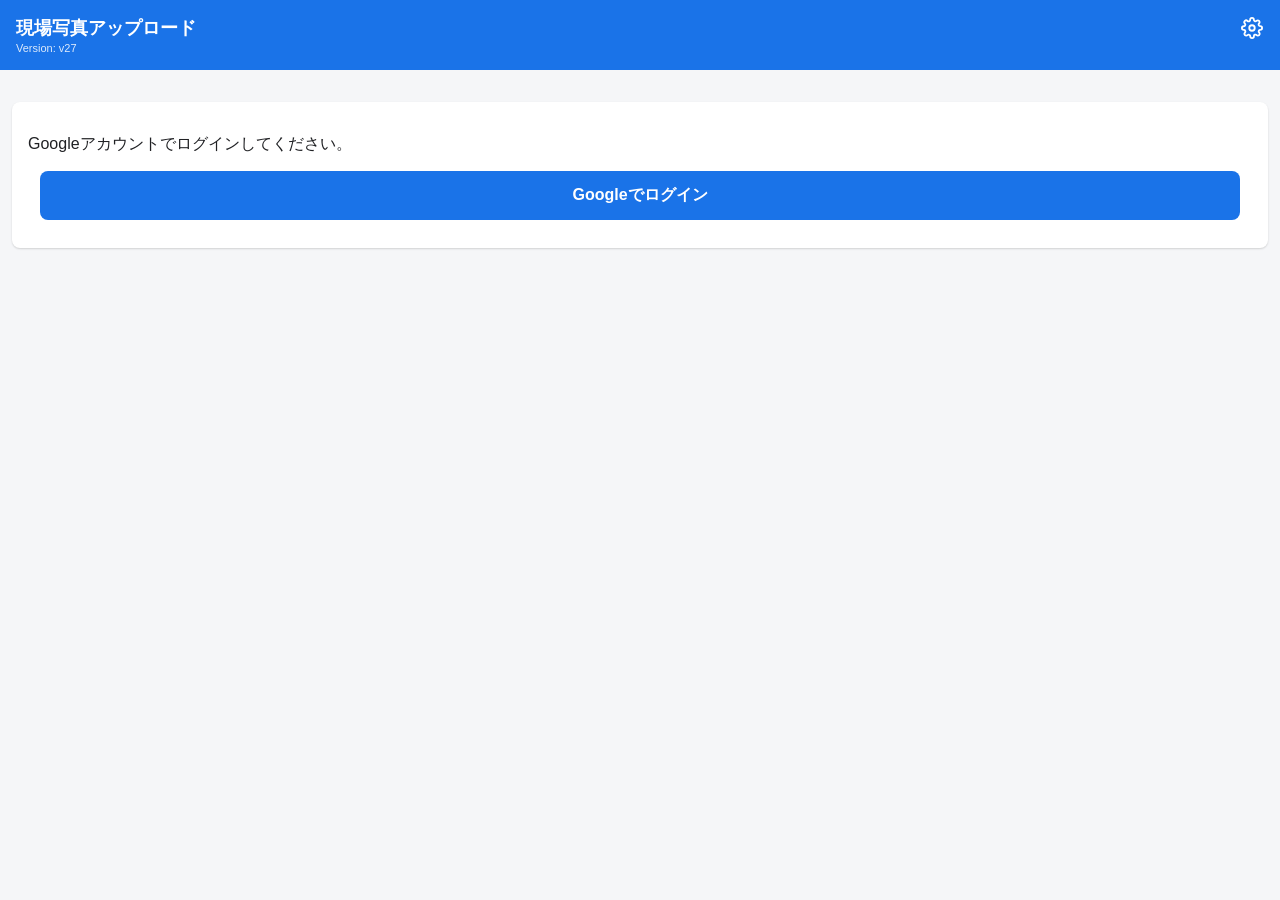
==== commit a5d0c1fa: "v27: 履歴表示文言変更・通知メールの作業日時をJST表記に変更・中断時サムネイル省略・再開時の完了メール重複送信バグ修正" ====
--- a/index.html
+++ b/index.html
@@ -63,11 +63,11 @@
   </div>
 
   <div id="panel-history" class="panel hidden">
-    <h2>この端末の履歴(本日分)</h2>
+    <h2>この端末からのアップロード履歴(本日分)</h2>
     <button id="btn-retry-all" class="btn-secondary retry-all-btn hidden"></button>
     <div id="local-history-list"></div>
 
-    <h2>全体共有履歴(過去1週間)</h2>
+    <h2>ドライブ全体のアップロード履歴(過去1週間)</h2>
     <div id="shared-history-list"></div>
   </div>
 </section>
--- a/css/style.css
+++ b/css/style.css
@@ -392,6 +392,32 @@
   border-radius: 6px;
 }
 
+/* 履歴：1回のアップロード実行（バッチ）単位でまとめて表示する行の内訳。
+   サムネイルは件数分すべて並べて表示するため折り返し可能なflexにする。 */
+.history-batch-thumbs {
+  display: flex;
+  flex-wrap: wrap;
+  gap: 6px;
+  margin-top: 8px;
+}
+.history-batch-filenames {
+  font-size: 12px;
+  color: #5f6368;
+  margin-top: 8px;
+  word-break: break-all;
+}
+.history-batch-link {
+  display: inline-block;
+  margin-top: 10px;
+  padding: 6px 12px;
+  border: 1px solid #1a73e8;
+  color: #1a73e8;
+  background: #fff;
+  border-radius: 6px;
+  font-size: 13px;
+  text-decoration: none;
+}
+
 .modal-overlay {
   position: fixed;
   top: 0; left: 0; right: 0; bottom: 0;
